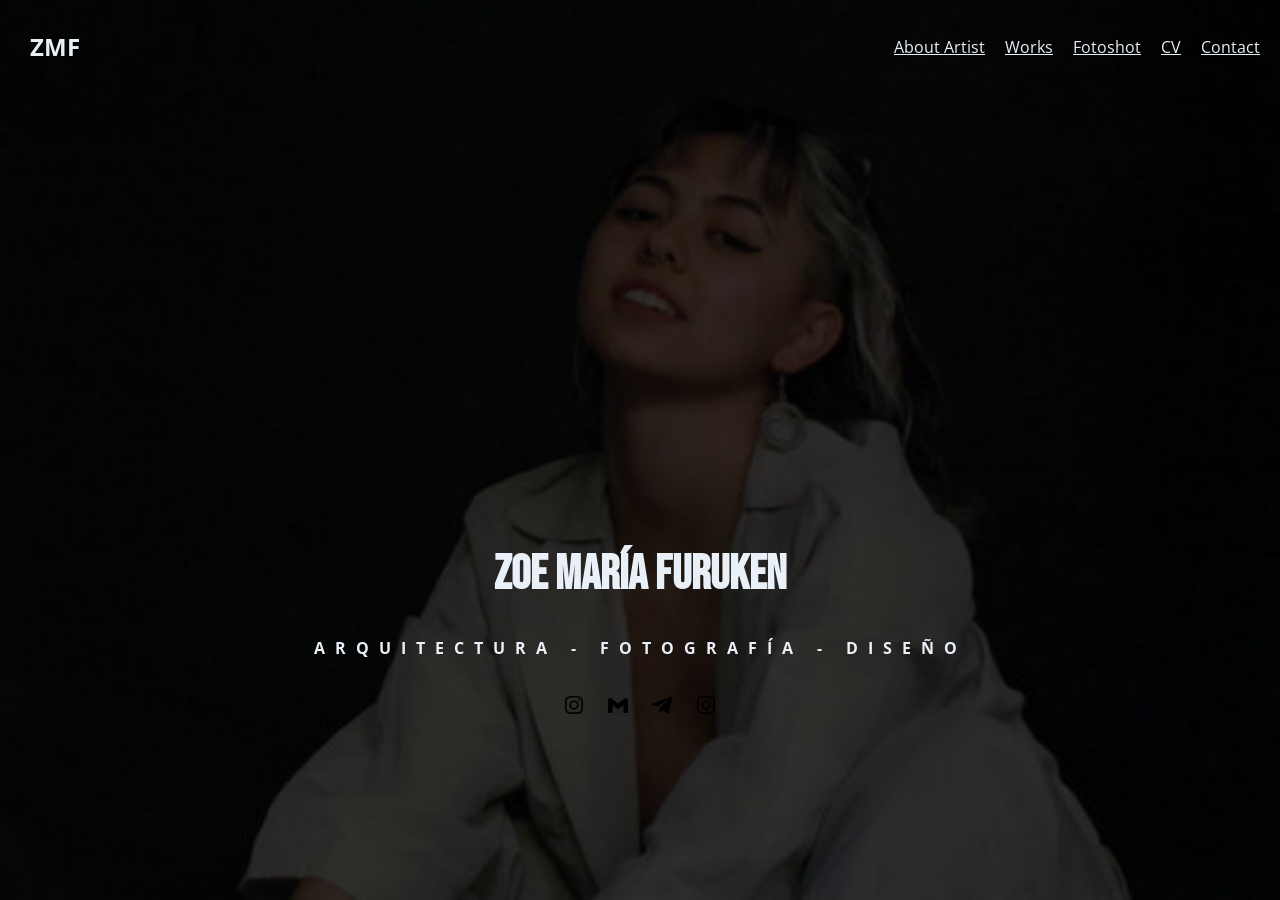
==== index.html @ db4ebf93 "primer-commit" ====
<!DOCTYPE html>
<html lang="en"><!--Representa la raiz del documento HTML-->
    <head><!--Info general del documento, enlaces a los demas documentos y titulo de la pestaña-->
        <meta charset="UTF-8">
        <meta http-equiv="X-UA-Compatible" content="IE=edge">
        <meta name="viewport" content="width=device-width, initial-scale=1.0">
        <link rel="icon" href="./image/logo pestaña.png" type="image/png">
        <link rel="stylesheet" href="./css/style.css">
        <link rel="preconnect" href="https://fonts.googleapis.com">
        <link rel="preconnect" href="https://fonts.gstatic.com" crossorigin>
        <link href="https://fonts.googleapis.com/css2?family=Open+Sans+Condensed:wght@300&display=swap" rel="stylesheet">
        <link rel="preconnect" href="https://fonts.googleapis.com">
        <link rel="preconnect" href="https://fonts.gstatic.com" crossorigin>
        <link href="https://fonts.googleapis.com/css2?family=Bebas+Neue&display=swap" rel="stylesheet">
        <title>HOME</title>
    </head>
</html>

<body class="fondo"> <!--Contenido del documento HTML-->
    <header> <!--Grupo de ayudas introductorias-->
        <nav>
            <!--LOGO CON LINK AL HOMNE-->
            <div id="logo" class="linea">
                <a class="linea" href="./index.html"><h2 class="linea logo">ZMF</h2></a>
            </div>
            <!--BARRA DE NAVEGACION-->
            <ul class="navegacion">
                <li><a class="letra" href="./Pages/about.html">About Artist</a></li>
                <li><a class="letra" href="./Pages/works.html">Works</a></li>
                <li><a class="letra" href="./Pages/fotoshot.html">Fotoshot</a></li>
                <li><a class="letra" href="./Pages/cv.html">CV</a></li>
                <li><a class="letra" href="./Pages/contact.html">Contact</a></li>
            </ul>
        </nav>
    </header> 
    <div id="descripcion">
        <div>
            <h1 id="nombre"> ZOE MARÍA FURUKEN </h1>
        </div>
        <h4> ARQUITECTURA  -  FOTOGRAFÍA  -  DISEÑO</h4>
    </div>   

    <footer id="pie">
        <div class="linea">
            <!--LOGO INSTA-->
            <a href=""><img src="./image/bxl-instagram.svg"></a>
        </div>
        <div class="linea">
            <!--LOGO GMAIL-->
            <a href=""><img src="./image/bxl-gmail.svg"></a>
        </div>
        <div class="linea">
            <!--LOGO TELEGRAM-->
            <a href=""><img src="./image/bxl-telegram.svg"></a>
        </div>
        <div class="linea">
            <!--LOGO INSTA 2-->
            <a href=""><img src="./image/bxl-instagram.svg"></a>
        </div>
    </footer>
</body>
---- css/style.css ----
*{
    margin: 0px;
    padding: 0px;
}
.fondo{ /*Foto de fondo y fuente para toda la pagina*/
    background-image: url(../image/FONDO\ FINAL.jpg);
    background-size: 100%;
    font-family: 'Open Sans Condensed', sans-serif;
    color: rgba(240, 248, 255, 0.966);
}
a{ /*sacarle el subrayado y el color a los links*/
    text-decoration: none;
    padding: 10px;
    color: rgba(240, 248, 255, 0.966);
}
ul li{ /*sacarle viñetas a las listas*/
    list-style-type: none;
}
.linea{ /*convierte en linea a los de tipo bloque*/
    display: inline-block;
}
.logo{
    margin: 10px;
    padding: 10px;
}

/*EMPEZANDO A USAR FLEXBOX*/
nav{
display: grid;
grid-template-columns: repeat(1fr 1fr 1fr);
grid-template-areas: 
"div div ul";
align-items: center;
}
nav ul{
    margin-right: 10px;
    grid-area: ul;
}
nav div{
    grid-area: div;
}

.navegacion{
    display: flex;
    flex-direction: row;
    justify-content: end;
    }
    
@media (max-width: 480px){
    nav{
        display: grid;
        grid-template-columns: repeat(1fr 1fr 1fr);
        grid-template-areas: 
        "div div div"
        "ul ul ul";
        align-items: center;
    }
    .navegacion{
        display: flex;
        flex-direction: row;
        justify-content: space-between;
    }
    #logo{
        display: flex;
        flex-direction: row;
        justify-content: center;
    }
}

#descripcion{
    width: 100%;
    height: 600px;
    display: flex;
    flex-direction: column;
    justify-content: end;
}

#pie{
    display: flex;
    justify-content: center;
}
/*
header nav ul{ 
    position:absolute;
    top: 23px;
    right:15px;
}
header nav ul li{
    display: inline-block;
    margin: 5px;
    // border: 0.5px solid rgba(240, 248, 255, 0.966);
}
#descripcion div{ // tamaño del div que contiene toda la descripcion
    width: 100%;
    height: 420px;
    position: relative;
}
footer{
    text-align: center;
    position: absolute;
    bottom: 0px;
    width: 100%;
    height: 40px;
}
*/

#nombre{ 
    font-family: 'Bebas Neue', cursive;
    font-size: 48px;
    text-align: center;
    margin: 0px;
    width: 100%;
   /* position: absolute; */
    bottom:0px;    
}
#descripcion h4{
    text-align: center;
    padding: 20px;
    line-height: 50px;
    letter-spacing: 10px;
}

.letra{
    text-decoration: underline;
}
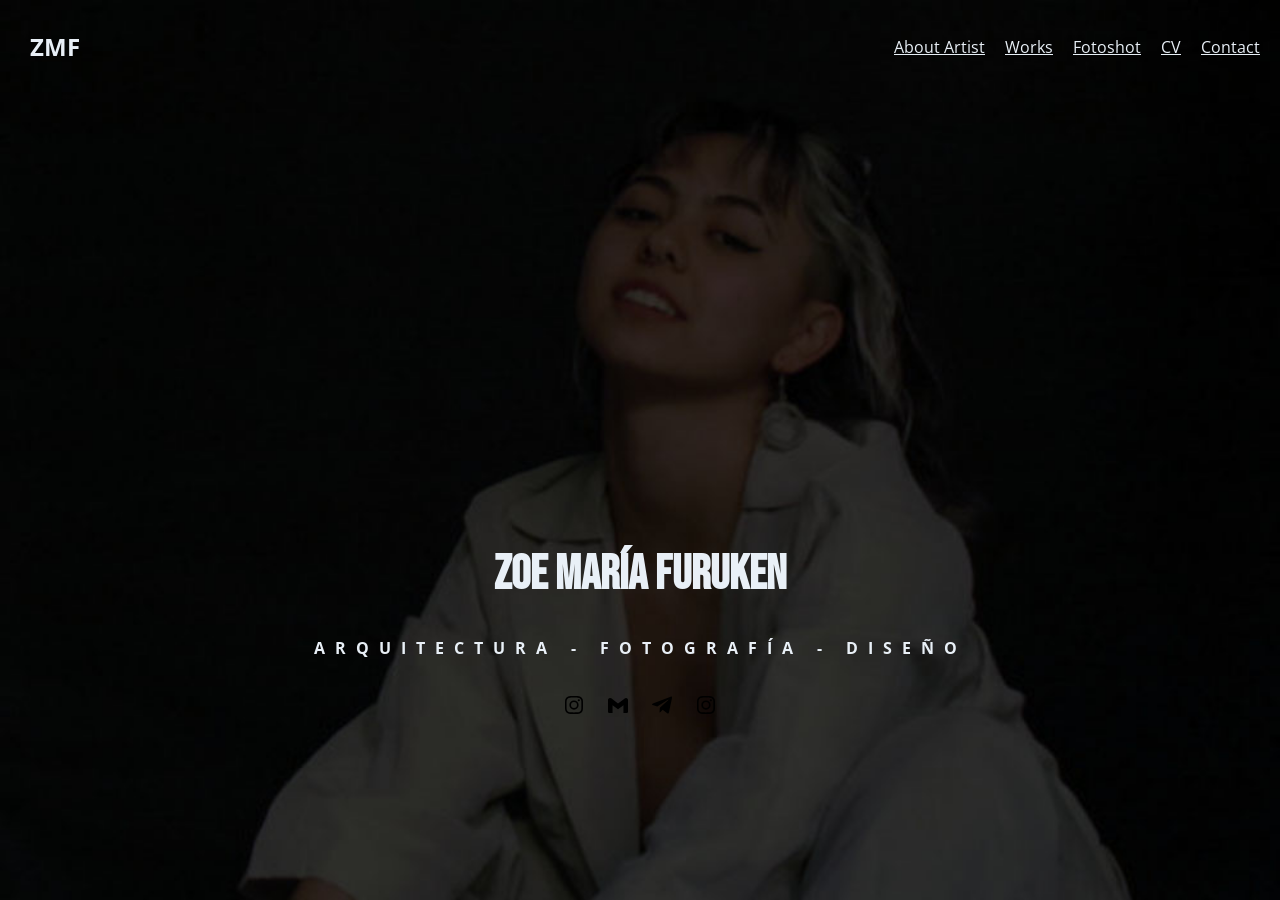
==== commit fb65ff4f: "titulo" ====
--- a/index.html
+++ b/index.html
@@ -13,6 +13,7 @@
         <link rel="preconnect" href="https://fonts.gstatic.com" crossorigin>
         <link href="https://fonts.googleapis.com/css2?family=Bebas+Neue&display=swap" rel="stylesheet">
         <title>HOME</title>
+        <link href="https://unpkg.com/aos@2.3.1/dist/aos.css" rel="stylesheet">
     </head>
 </html>
 
@@ -33,13 +34,14 @@
             </ul>
         </nav>
     </header> 
-    <div id="descripcion">
-        <div>
-            <h1 id="nombre"> ZOE MARÍA FURUKEN </h1>
-        </div>
-        <h4> ARQUITECTURA  -  FOTOGRAFÍA  -  DISEÑO</h4>
-    </div>   
-
+    <div data-aos="zoom-in">
+        <div id="descripcion">
+            <div>
+                <h1 id="nombre"> ZOE MARÍA FURUKEN </h1>
+            </div>
+            <h4> ARQUITECTURA  -  FOTOGRAFÍA  -  DISEÑO</h4>
+        </div>   
+    </div>
     <footer id="pie">
         <div class="linea">
             <!--LOGO INSTA-->
@@ -58,5 +60,9 @@
             <a href=""><img src="./image/bxl-instagram.svg"></a>
         </div>
     </footer>
+    <script src="https://unpkg.com/aos@2.3.1/dist/aos.js"></script>
+    <script>
+        AOS.init();
+      </script>
 </body>
 
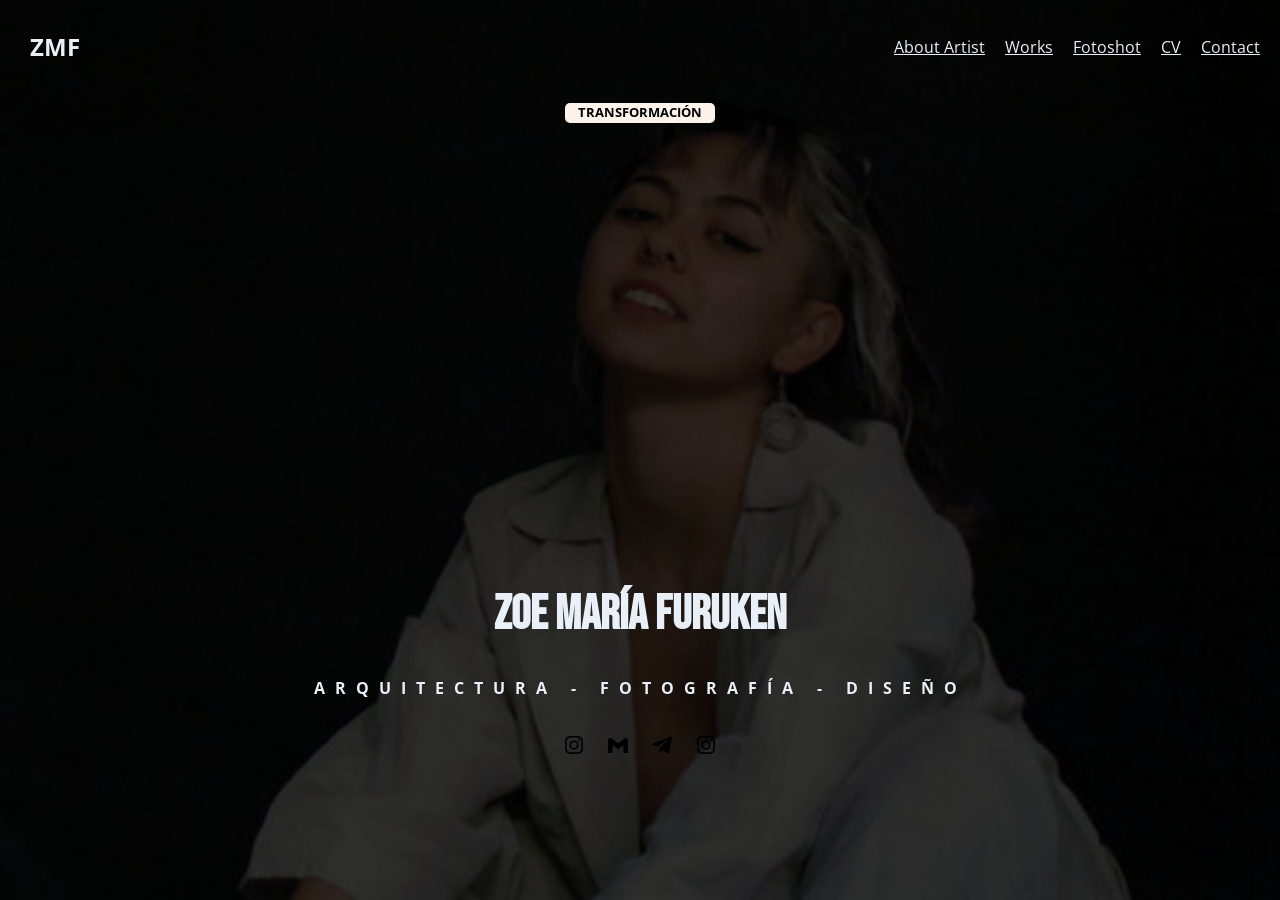
==== commit aeedd1b6: "transformacion" ====
--- a/index.html
+++ b/index.html
@@ -34,6 +34,9 @@
             </ul>
         </nav>
     </header> 
+    <div class="transf">
+        <h5>TRANSFORMACIÓN</h5>
+    </div>
     <div data-aos="zoom-in">
         <div id="descripcion">
             <div>
--- a/css/style.css
+++ b/css/style.css
@@ -123,4 +123,18 @@
 .letra{
     text-decoration: underline;
 }
-
+.transf{
+    width: 150px;
+    height: 20px;
+    margin:10px auto;
+    border-radius: 5px;
+    background-color: rgb(252, 244, 234);
+    transition: all 2s;
+}
+.transf:hover{
+    transform: scale(2) translateY(100px);
+}
+h5{
+    color: black;
+    text-align: center;
+}
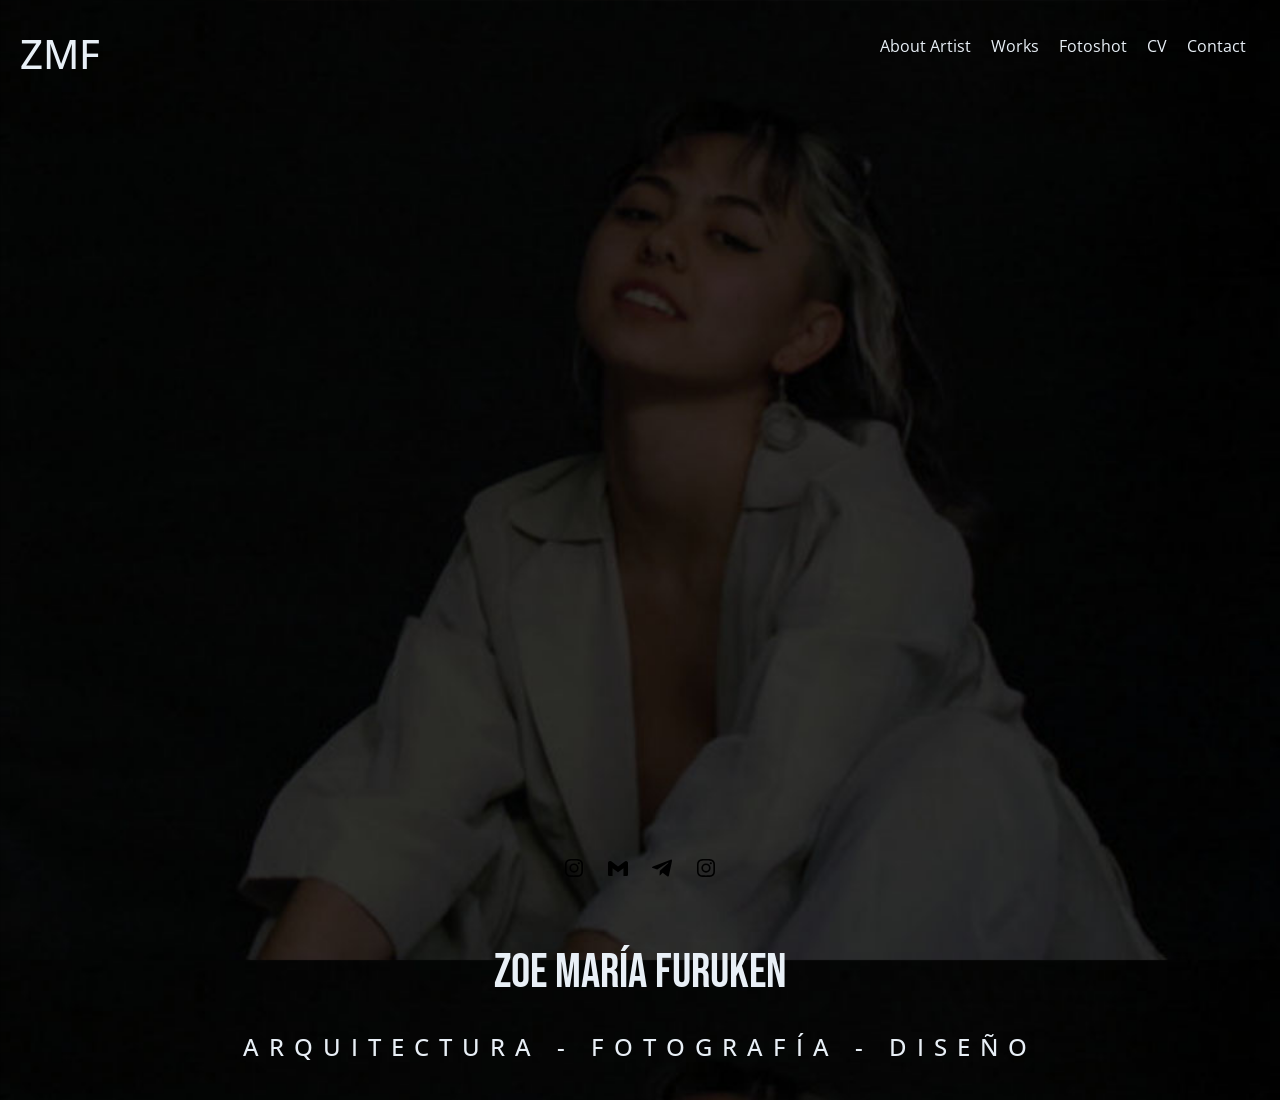
==== commit c07738fd: "bootstrap" ====
--- a/index.html
+++ b/index.html
@@ -12,40 +12,38 @@
         <link rel="preconnect" href="https://fonts.googleapis.com">
         <link rel="preconnect" href="https://fonts.gstatic.com" crossorigin>
         <link href="https://fonts.googleapis.com/css2?family=Bebas+Neue&display=swap" rel="stylesheet">
+        <link href="https://cdn.jsdelivr.net/npm/bootstrap@5.1.3/dist/css/bootstrap.min.css" rel="stylesheet" integrity="sha384-1BmE4kWBq78iYhFldvKuhfTAU6auU8tT94WrHftjDbrCEXSU1oBoqyl2QvZ6jIW3" crossorigin="anonymous">
         <title>HOME</title>
-        <link href="https://unpkg.com/aos@2.3.1/dist/aos.css" rel="stylesheet">
     </head>
 </html>
 
 <body class="fondo"> <!--Contenido del documento HTML-->
-    <header> <!--Grupo de ayudas introductorias-->
-        <nav>
-            <!--LOGO CON LINK AL HOMNE-->
-            <div id="logo" class="linea">
-                <a class="linea" href="./index.html"><h2 class="linea logo">ZMF</h2></a>
+    <header>
+        <nav class="nav row p-div">
+            <!--LOGO SUPERIOR IZQUIERDO CON LINK AL INICIO-->
+            <div class="row col-xl-3 p-logo col-sm-12">
+                <a class="linea" href="../index.html"><h1 class="linea logo">ZMF</h1></a>
             </div>
+
             <!--BARRA DE NAVEGACION-->
-            <ul class="navegacion">
-                <li><a class="letra" href="./Pages/about.html">About Artist</a></li>
-                <li><a class="letra" href="./Pages/works.html">Works</a></li>
-                <li><a class="letra" href="./Pages/fotoshot.html">Fotoshot</a></li>
-                <li><a class="letra" href="./Pages/cv.html">CV</a></li>
-                <li><a class="letra" href="./Pages/contact.html">Contact</a></li>
+            <ul class="col-xl-9 p-nav col-sm-12"> 
+                <li class="linea"><a class="letra" href="./Pages/about.html">About Artist</a></li>
+                <li class="linea"><a class="letra" href="./works.html">Works</a></li>
+                <li class="linea"><a class="letra" href="./fotoshot.html">Fotoshot</a></li>
+                <li class="linea"><a class="letra" href="./cv.html">CV</a></li>
+                <li class="linea"><a class="letra" href="./contact.html">Contact</a></li>
             </ul>
+
         </nav>
-    </header> 
-    <div class="transf">
-        <h5>TRANSFORMACIÓN</h5>
-    </div>
-    <div data-aos="zoom-in">
-        <div id="descripcion">
-            <div>
-                <h1 id="nombre"> ZOE MARÍA FURUKEN </h1>
-            </div>
-            <h4> ARQUITECTURA  -  FOTOGRAFÍA  -  DISEÑO</h4>
-        </div>   
-    </div>
-    <footer id="pie">
+    </header>  
+    <div id="descripcion">
+        <div>
+            <h1 id="nombre"> ZOE MARÍA FURUKEN </h1>
+        </div>
+        <h4> ARQUITECTURA  -  FOTOGRAFÍA  -  DISEÑO</h4>
+    </div>   
+
+    <footer id="pie" class="fixed-bottom">
         <div class="linea">
             <!--LOGO INSTA-->
             <a href=""><img src="./image/bxl-instagram.svg"></a>
@@ -63,9 +61,9 @@
             <a href=""><img src="./image/bxl-instagram.svg"></a>
         </div>
     </footer>
-    <script src="https://unpkg.com/aos@2.3.1/dist/aos.js"></script>
-    <script>
-        AOS.init();
-      </script>
+
+    <script src="https://cdn.jsdelivr.net/npm/@popperjs/core@2.10.2/dist/umd/popper.min.js" integrity="sha384-7+zCNj/IqJ95wo16oMtfsKbZ9ccEh31eOz1HGyDuCQ6wgnyJNSYdrPa03rtR1zdB" crossorigin="anonymous"></script>
+<script src="https://cdn.jsdelivr.net/npm/bootstrap@5.1.3/dist/js/bootstrap.min.js" integrity="sha384-QJHtvGhmr9XOIpI6YVutG+2QOK9T+ZnN4kzFN1RtK3zEFEIsxhlmWl5/YESvpZ13" crossorigin="anonymous"></script>
+
 </body>
 
--- a/css/style.css
+++ b/css/style.css
@@ -22,88 +22,16 @@
 .logo{
     margin: 10px;
     padding: 10px;
+    color: rgba(240, 248, 255, 0.966);
+
 }
-
-/*EMPEZANDO A USAR FLEXBOX*/
 nav{
-display: grid;
-grid-template-columns: repeat(1fr 1fr 1fr);
-grid-template-areas: 
-"div div ul";
-align-items: center;
+    color: rgba(240, 248, 255, 0.966);
+    height: 100px;
 }
 nav ul{
     margin-right: 10px;
-    grid-area: ul;
 }
-nav div{
-    grid-area: div;
-}
-
-.navegacion{
-    display: flex;
-    flex-direction: row;
-    justify-content: end;
-    }
-    
-@media (max-width: 480px){
-    nav{
-        display: grid;
-        grid-template-columns: repeat(1fr 1fr 1fr);
-        grid-template-areas: 
-        "div div div"
-        "ul ul ul";
-        align-items: center;
-    }
-    .navegacion{
-        display: flex;
-        flex-direction: row;
-        justify-content: space-between;
-    }
-    #logo{
-        display: flex;
-        flex-direction: row;
-        justify-content: center;
-    }
-}
-
-#descripcion{
-    width: 100%;
-    height: 600px;
-    display: flex;
-    flex-direction: column;
-    justify-content: end;
-}
-
-#pie{
-    display: flex;
-    justify-content: center;
-}
-/*
-header nav ul{ 
-    position:absolute;
-    top: 23px;
-    right:15px;
-}
-header nav ul li{
-    display: inline-block;
-    margin: 5px;
-    // border: 0.5px solid rgba(240, 248, 255, 0.966);
-}
-#descripcion div{ // tamaño del div que contiene toda la descripcion
-    width: 100%;
-    height: 420px;
-    position: relative;
-}
-footer{
-    text-align: center;
-    position: absolute;
-    bottom: 0px;
-    width: 100%;
-    height: 40px;
-}
-*/
-
 #nombre{ 
     font-family: 'Bebas Neue', cursive;
     font-size: 48px;
@@ -121,20 +49,25 @@
 }
 
 .letra{
-    text-decoration: underline;
+    text-decoration: none;
+    color: rgba(240, 248, 255, 0.966);
+
 }
-.transf{
-    width: 150px;
-    height: 20px;
-    margin:10px auto;
-    border-radius: 5px;
-    background-color: rgb(252, 244, 234);
-    transition: all 2s;
+.p-nav{
+    display: flex;
+    justify-content: end;
+    align-items: center;
 }
-.transf:hover{
-    transform: scale(2) translateY(100px);
+#descripcion{
+    width: 100%;
+    height: 1000px;
+    display: flex;
+    flex-direction: column;
+    justify-content: end;
 }
-h5{
-    color: black;
-    text-align: center;
+#pie{
+    display: flex;
+    justify-content: center;
+    margin-bottom: 20px;
 }
+
